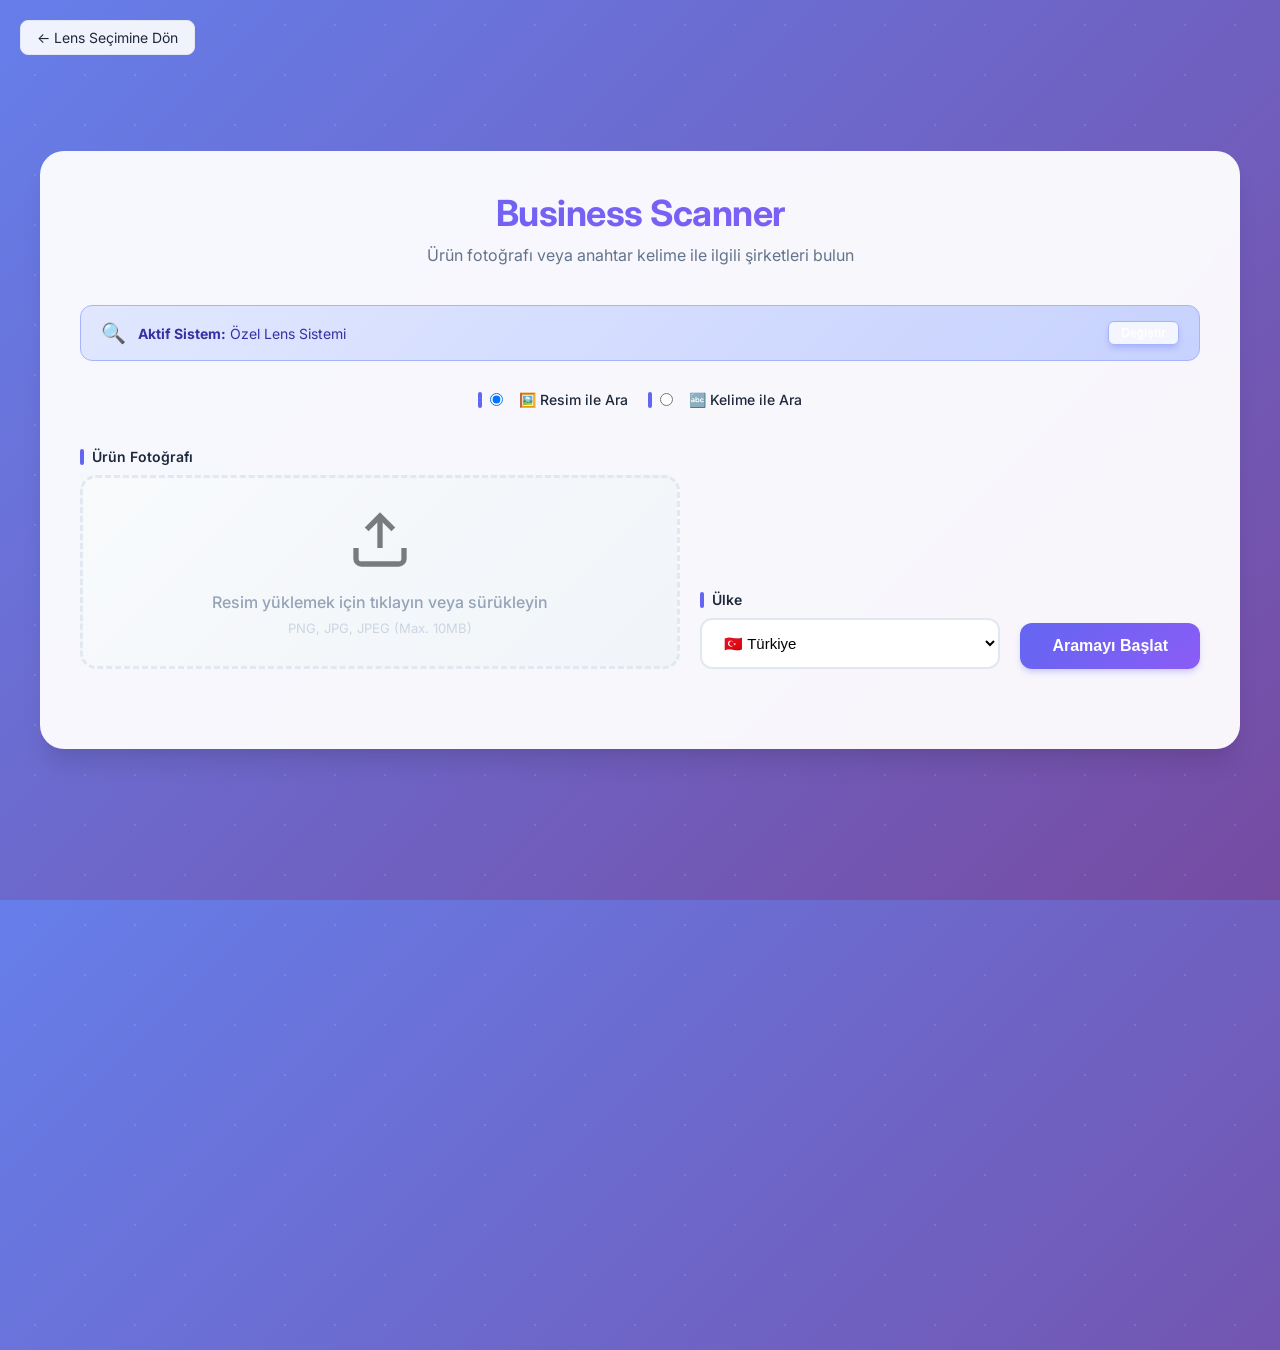
==== index.html @ 8c6d97d3 "fix: API adresini göreli yap, canlıda arama çalışmıyordu index.html içindeki API_URL sabit "http://l" ====
<!DOCTYPE html>
<html lang="tr">
  <head>
    <meta charset="UTF-8" />
    <meta name="viewport" content="width=device-width, initial-scale=1.0" />
    <title>Business Scanner</title>
    <link
      href="https://fonts.googleapis.com/css2?family=Inter:wght@300;400;500;600;700&display=swap"
      rel="stylesheet"
    />
    <style>
      * {
        margin: 0;
        padding: 0;
        box-sizing: border-box;
      }

      :root {
        --primary: #6366f1;
        --primary-dark: #4f46e5;
        --secondary: #8b5cf6;
        --success: #10b981;
        --error: #ef4444;
        --warning: #f59e0b;
        --dark: #1e293b;
        --light: #f8fafc;
        --shadow: 0 20px 25px -5px rgba(0, 0, 0, 0.1),
          0 10px 10px -5px rgba(0, 0, 0, 0.04);
      }

      body {
        font-family: "Inter", -apple-system, BlinkMacSystemFont, sans-serif;
        background: linear-gradient(135deg, #667eea 0%, #764ba2 100%);
        min-height: 100vh;
        display: flex;
        align-items: center;
        justify-content: center;
        padding: 20px;
        position: relative;
        overflow-x: hidden;
      }

      body::before {
        content: "";
        position: absolute;
        width: 200%;
        height: 200%;
        background: radial-gradient(
          circle,
          rgba(255, 255, 255, 0.1) 1px,
          transparent 1px
        );
        background-size: 50px 50px;
        animation: moveGrid 20s linear infinite;
        pointer-events: none;
      }

      @keyframes moveGrid {
        0% {
          transform: translate(0, 0);
        }
        100% {
          transform: translate(50px, 50px);
        }
      }

      .container {
        background: rgba(255, 255, 255, 0.95);
        backdrop-filter: blur(10px);
        border-radius: 24px;
        box-shadow: var(--shadow);
        padding: 40px;
        width: 100%;
        max-width: 1200px;
        position: relative;
        animation: slideUp 0.6s ease-out;
      }

      @keyframes slideUp {
        from {
          opacity: 0;
          transform: translateY(30px);
        }
        to {
          opacity: 1;
          transform: translateY(0);
        }
      }

      h1 {
        background: linear-gradient(
          135deg,
          var(--primary) 0%,
          var(--secondary) 100%
        );
        -webkit-background-clip: text;
        -webkit-text-fill-color: transparent;
        margin-bottom: 10px;
        text-align: center;
        font-size: 36px;
        font-weight: 700;
        letter-spacing: -0.5px;
      }

      .subtitle {
        text-align: center;
        color: #64748b;
        margin-bottom: 40px;
        font-size: 16px;
      }

      .search-section {
        display: grid;
        grid-template-columns: 2fr 1fr auto;
        gap: 20px;
        margin-bottom: 40px;
        align-items: end;
      }

      .form-group {
        display: flex;
        flex-direction: column;
      }

      label {
        font-weight: 600;
        margin-bottom: 10px;
        color: var(--dark);
        font-size: 14px;
        display: flex;
        align-items: center;
        gap: 8px;
      }

      label::before {
        content: "";
        width: 4px;
        height: 16px;
        background: var(--primary);
        border-radius: 2px;
      }

      select {
        padding: 14px 18px;
        border: 2px solid #e2e8f0;
        border-radius: 12px;
        font-size: 15px;
        transition: all 0.3s;
        background: white;
        cursor: pointer;
      }

      select:focus {
        outline: none;
        border-color: var(--primary);
        box-shadow: 0 0 0 3px rgba(99, 102, 241, 0.1);
      }

      #imagePreview {
        border: 3px dashed #e2e8f0;
        border-radius: 16px;
        padding: 30px;
        text-align: center;
        cursor: pointer;
        min-height: 140px;
        display: flex;
        align-items: center;
        justify-content: center;
        flex-direction: column;
        transition: all 0.3s;
        background: linear-gradient(135deg, #f8fafc 0%, #f1f5f9 100%);
        position: relative;
        overflow: hidden;
      }

      #imagePreview::before {
        content: "";
        position: absolute;
        inset: -2px;
        background: linear-gradient(135deg, var(--primary), var(--secondary));
        border-radius: 16px;
        opacity: 0;
        transition: opacity 0.3s;
        z-index: -1;
      }

      #imagePreview:hover {
        transform: translateY(-2px);
        box-shadow: 0 10px 20px -5px rgba(99, 102, 241, 0.2);
      }

      #imagePreview:hover::before {
        opacity: 0.1;
      }

      #imagePreview.drag-over {
        border-color: var(--primary);
        background: rgba(99, 102, 241, 0.05);
      }

      #imagePreview img {
        max-width: 100%;
        max-height: 180px;
        border-radius: 12px;
        box-shadow: 0 4px 6px -1px rgba(0, 0, 0, 0.1);
      }

      .upload-icon {
        width: 64px;
        height: 64px;
        margin-bottom: 16px;
        opacity: 0.5;
        transition: all 0.3s;
      }

      #imagePreview:hover .upload-icon {
        opacity: 0.8;
        transform: scale(1.05);
      }

      button {
        padding: 14px 32px;
        background: linear-gradient(
          135deg,
          var(--primary) 0%,
          var(--secondary) 100%
        );
        color: white;
        border: none;
        border-radius: 12px;
        font-size: 16px;
        font-weight: 600;
        cursor: pointer;
        transition: all 0.3s;
        box-shadow: 0 4px 6px -1px rgba(99, 102, 241, 0.3);
        position: relative;
        overflow: hidden;
      }

      button::before {
        content: "";
        position: absolute;
        top: 0;
        left: -100%;
        width: 100%;
        height: 100%;
        background: linear-gradient(
          90deg,
          transparent,
          rgba(255, 255, 255, 0.3),
          transparent
        );
        transition: left 0.5s;
      }

      button:hover {
        transform: translateY(-2px);
        box-shadow: 0 10px 20px -5px rgba(99, 102, 241, 0.4);
      }

      button:hover::before {
        left: 100%;
      }

      button:disabled {
        background: #cbd5e1;
        cursor: not-allowed;
        box-shadow: none;
        transform: none;
      }

      .status-bar {
        padding: 18px 24px;
        border-radius: 12px;
        margin-bottom: 30px;
        display: none;
        align-items: center;
        gap: 12px;
        font-weight: 500;
        animation: slideIn 0.3s ease-out;
      }

      @keyframes slideIn {
        from {
          opacity: 0;
          transform: translateX(-20px);
        }
        to {
          opacity: 1;
          transform: translateX(0);
        }
      }

      .status-bar.active {
        display: flex;
      }

      .status-bar.success {
        background: linear-gradient(135deg, #d1fae5 0%, #a7f3d0 100%);
        color: #065f46;
        border: 1px solid #6ee7b7;
      }

      .status-bar.error {
        background: linear-gradient(135deg, #fee2e2 0%, #fecaca 100%);
        color: #991b1b;
        border: 1px solid #f87171;
      }

      .status-bar.loading {
        background: linear-gradient(135deg, #e0e7ff 0%, #c7d2fe 100%);
        color: #3730a3;
        border: 1px solid #a5b4fc;
      }

      .loading-spinner {
        display: inline-block;
        width: 20px;
        height: 20px;
        border: 3px solid rgba(99, 102, 241, 0.3);
        border-top: 3px solid var(--primary);
        border-radius: 50%;
        animation: spin 1s linear infinite;
      }

      @keyframes spin {
        0% {
          transform: rotate(0deg);
        }
        100% {
          transform: rotate(360deg);
        }
      }

      .results-section {
        display: none;
        animation: fadeIn 0.5s ease-out;
      }

      @keyframes fadeIn {
        from {
          opacity: 0;
        }
        to {
          opacity: 1;
        }
      }

      .results-section.active {
        display: block;
      }

      .results-header {
        margin-bottom: 24px;
      }

      .results-count {
        font-size: 20px;
        font-weight: 600;
        color: var(--dark);
        display: flex;
        align-items: center;
        gap: 12px;
      }

      .results-count::before {
        content: "";
        width: 8px;
        height: 8px;
        background: var(--success);
        border-radius: 50%;
        animation: pulse 2s ease-in-out infinite;
      }

      @keyframes pulse {
        0%,
        100% {
          transform: scale(1);
          opacity: 1;
        }
        50% {
          transform: scale(1.2);
          opacity: 0.5;
        }
      }

      .table-container {
        background: white;
        border-radius: 16px;
        overflow: hidden;
        box-shadow: 0 4px 6px -1px rgba(0, 0, 0, 0.07);
        border: 1px solid #e2e8f0;
      }

      table {
        width: 100%;
        border-collapse: collapse;
      }

      th {
        background: linear-gradient(135deg, #f8fafc 0%, #f1f5f9 100%);
        padding: 18px 24px;
        text-align: left;
        font-weight: 600;
        color: var(--dark);
        font-size: 14px;
        text-transform: uppercase;
        letter-spacing: 0.5px;
        border-bottom: 2px solid #e2e8f0;
      }

      td {
        padding: 16px 24px;
        border-bottom: 1px solid #f1f5f9;
        color: #475569;
        font-size: 15px;
      }

      tr {
        transition: all 0.2s;
      }

      tr:hover {
        background: linear-gradient(135deg, #f8fafc 0%, #f1f5f9 100%);
      }

      tbody tr {
        animation: slideInRow 0.3s ease-out;
      }

      @keyframes slideInRow {
        from {
          opacity: 0;
          transform: translateX(-20px);
        }
        to {
          opacity: 1;
          transform: translateX(0);
        }
      }

      .website-link {
        color: var(--primary);
        text-decoration: none;
        font-weight: 500;
        transition: all 0.2s;
        display: inline-flex;
        align-items: center;
        gap: 6px;
      }

      .website-link::after {
        content: "↗";
        font-size: 12px;
        opacity: 0;
        transform: translate(-4px, -4px);
        transition: all 0.2s;
      }

      .website-link:hover {
        color: var(--primary-dark);
      }

      .website-link:hover::after {
        opacity: 1;
        transform: translate(0, 0);
      }

      .empty-state {
        text-align: center;
        padding: 60px 20px;
        color: #94a3b8;
      }

      .empty-state svg {
        width: 120px;
        height: 120px;
        margin-bottom: 20px;
        opacity: 0.3;
      }

      @media (max-width: 768px) {
        .search-section {
          grid-template-columns: 1fr;
        }

        .container {
          padding: 24px;
        }

        h1 {
          font-size: 28px;
        }

        table {
          font-size: 14px;
        }

        td,
        th {
          padding: 12px;
        }
      }

      /* Enter tuşu ile arama yapabilmek için */
      #keywordInput {
        width: 100%;
        padding: 14px 18px;
        border: 2px solid #e2e8f0;
        border-radius: 12px;
        font-size: 15px;
        transition: all 0.3s;
        background: white;
      }

      #keywordInput:focus {
        outline: none;
        border-color: var(--primary);
        box-shadow: 0 0 0 3px rgba(99, 102, 241, 0.1);
      }

      .product-tag {
        display: inline-block;
        background: linear-gradient(
          135deg,
          var(--primary) 0%,
          var(--secondary) 100%
        );
        color: white;
        padding: 4px 12px;
        border-radius: 20px;
        font-size: 12px;
        font-weight: 600;
        margin-left: 8px;
        animation: popIn 0.3s ease-out;
      }

      @keyframes popIn {
        from {
          transform: scale(0);
        }
        to {
          transform: scale(1);
        }
      }

      .lens-info {
        background: linear-gradient(135deg, #e0e7ff 0%, #c7d2fe 100%);
        border: 1px solid #a5b4fc;
        border-radius: 12px;
        padding: 15px 20px;
        margin-bottom: 30px;
        display: flex;
        align-items: center;
        gap: 12px;
        font-size: 14px;
        color: #3730a3;
      }

      .back-button {
        position: absolute;
        top: 20px;
        left: 20px;
        background: rgba(255, 255, 255, 0.9);
        border: 1px solid #e2e8f0;
        border-radius: 8px;
        padding: 8px 16px;
        font-size: 14px;
        cursor: pointer;
        transition: all 0.3s;
        z-index: 1000;
        text-decoration: none;
        color: var(--dark);
      }

      .back-button:hover {
        background: rgba(255, 255, 255, 1);
        border-color: #6366f1;
      }
    </style>
  </head>
  <body>
    <div class="container">
      <h1>Business Scanner</h1>
      <p class="subtitle">
        Ürün fotoğrafı veya anahtar kelime ile ilgili şirketleri bulun
      </p>

      <!-- Arama türü seçimi -->
      <div
        style="
          display: flex;
          justify-content: center;
          margin-bottom: 30px;
          gap: 20px;
        "
      >
        <label
          style="
            display: flex;
            align-items: center;
            cursor: pointer;
            font-weight: 500;
            color: var(--dark);
          "
        >
          <input
            type="radio"
            name="searchType"
            value="image"
            checked
            style="margin-right: 8px; cursor: pointer"
          />
          <span>🖼️ Resim ile Ara</span>
        </label>
        <label
          style="
            display: flex;
            align-items: center;
            cursor: pointer;
            font-weight: 500;
            color: var(--dark);
          "
        >
          <input
            type="radio"
            name="searchType"
            value="keyword"
            style="margin-right: 8px; cursor: pointer"
          />
          <span>🔤 Kelime ile Ara</span>
        </label>
      </div>

      <div class="search-section">
        <!-- Resim yükleme alanı -->
        <div class="form-group" id="imageSearchGroup">
          <label for="imageInput">Ürün Fotoğrafı</label>
          <input
            type="file"
            id="imageInput"
            accept="image/*"
            style="display: none"
          />
          <div
            id="imagePreview"
            onclick="document.getElementById('imageInput').click()"
          >
            <div id="previewContent">
              <svg
                class="upload-icon"
                viewBox="0 0 24 24"
                fill="none"
                stroke="currentColor"
                stroke-width="2"
              >
                <path d="M21 15v4a2 2 0 0 1-2 2H5a2 2 0 0 1-2-2v-4" />
                <polyline points="17 8 12 3 7 8" />
                <line x1="12" y1="3" x2="12" y2="15" />
              </svg>
              <p style="color: #94a3b8; font-weight: 500">
                Resim yüklemek için tıklayın veya sürükleyin
              </p>
              <p style="color: #cbd5e1; font-size: 13px; margin-top: 8px">
                PNG, JPG, JPEG (Max. 10MB)
              </p>
            </div>
          </div>
          <input type="hidden" id="sector" value="" />
        </div>

        <!-- Anahtar kelime arama alanı -->
        <div class="form-group" id="keywordSearchGroup" style="display: none">
          <label for="keywordInput">Anahtar Kelime</label>
          <input
            type="text"
            id="keywordInput"
            placeholder="Örn: cam bardak, elektronik, mobilya..."
          />
        </div>

        <div class="form-group">
          <label for="country">Ülke</label>
          <select id="country">
            <option value="TR">🇹🇷 Türkiye</option>
            <option value="DE">🇩🇪 Almanya</option>
            <option value="NL">🇳🇱 Hollanda</option>
            <option value="FR">🇫🇷 Fransa</option>
          </select>
        </div>

        <button id="searchBtn" onclick="startSearch()">
          <span>Aramayı Başlat</span>
        </button>
      </div>

      <div id="statusBar" class="status-bar"></div>

      <div id="resultsSection" class="results-section">
        <div class="results-header">
          <div class="results-count">
            Bulunan: <span id="resultCount">0</span> şirket
            <span
              id="productTag"
              class="product-tag"
              style="display: none"
            ></span>
          </div>
        </div>

        <div class="table-container">
          <div style="overflow-x: auto">
            <table>
              <thead>
                <tr>
                  <th>Şirket Adı</th>
                  <th>Website</th>
                </tr>
              </thead>
              <tbody id="resultsBody"></tbody>
            </table>
          </div>
          <div id="emptyState" class="empty-state" style="display: none">
            <svg
              viewBox="0 0 24 24"
              fill="none"
              stroke="currentColor"
              stroke-width="2"
            >
              <circle cx="11" cy="11" r="8" />
              <path d="m21 21-4.35-4.35" />
            </svg>
            <p style="font-size: 18px; font-weight: 600; margin-bottom: 8px">
              Henüz sonuç yok
            </p>
            <p>Arama tamamlandığında sonuçlar burada görünecek</p>
          </div>
        </div>
      </div>
    </div>

    <script>
      let currentJobId = null;
      let allResults = [];
      let statusCheckInterval = null;
      const API_URL = '/api';
      let selectedImage = null;

      // Sayfa yüklendiğinde lens seçimini kontrol et
      document.addEventListener("DOMContentLoaded", function () {
        // localStorage'dan lens seçimini al
        const lensType = localStorage.getItem("selectedLens") || "custom";

        // Lens bilgisini göster
        showLensInfo(lensType);

        // Geri dönüş butonu ekle
        addBackButton();
      });

      function showLensInfo(lensType) {
        const lensInfo = document.createElement("div");
        lensInfo.className = "lens-info";

        const lensName =
          lensType === "custom" ? "Özel Lens Sistemi" : "Google Lens";
        const lensIcon = lensType === "custom" ? "🔍" : "📷";

        lensInfo.innerHTML = `
                <span style="font-size: 20px;">${lensIcon}</span>
                <span><strong>Aktif Sistem:</strong> ${lensName}</span>
                <button onclick="changeLens()" style="
                    background: rgba(255,255,255,0.8);
                    border: 1px solid #a5b4fc;
                    border-radius: 6px;
                    padding: 4px 12px;
                    font-size: 12px;
                    cursor: pointer;
                    margin-left: auto;
                ">Değiştir</button>
            `;

        // Container'ın başına ekle
        const container = document.querySelector(".container");
        const subtitle = container.querySelector(".subtitle");
        subtitle.after(lensInfo);
      }

      function addBackButton() {
        const backButton = document.createElement("a");
        backButton.href = "/";
        backButton.className = "back-button";
        backButton.innerHTML = "← Lens Seçimine Dön";

        document.body.appendChild(backButton);
      }

      function changeLens() {
        if (
          confirm(
            "Lens sistemini değiştirmek için ana sayfaya dönmek istediğinizden emin misiniz?"
          )
        ) {
          window.location.href = "/";
        }
      }

      // Radio button değişimlerini dinle
      document.querySelectorAll('input[name="searchType"]').forEach((radio) => {
        radio.addEventListener("change", function () {
          const imageGroup = document.getElementById("imageSearchGroup");
          const keywordGroup = document.getElementById("keywordSearchGroup");

          if (this.value === "image") {
            imageGroup.style.display = "block";
            keywordGroup.style.display = "none";
          } else {
            imageGroup.style.display = "none";
            keywordGroup.style.display = "block";
          }
        });
      });

      // Drag and drop functionality
      const imagePreview = document.getElementById("imagePreview");

      ["dragenter", "dragover", "dragleave", "drop"].forEach((eventName) => {
        imagePreview.addEventListener(eventName, preventDefaults, false);
        document.body.addEventListener(eventName, preventDefaults, false);
      });

      function preventDefaults(e) {
        e.preventDefault();
        e.stopPropagation();
      }

      ["dragenter", "dragover"].forEach((eventName) => {
        imagePreview.addEventListener(eventName, highlight, false);
      });

      ["dragleave", "drop"].forEach((eventName) => {
        imagePreview.addEventListener(eventName, unhighlight, false);
      });

      function highlight(e) {
        imagePreview.classList.add("drag-over");
      }

      function unhighlight(e) {
        imagePreview.classList.remove("drag-over");
      }

      imagePreview.addEventListener("drop", handleDrop, false);

      function handleDrop(e) {
        const dt = e.dataTransfer;
        const files = dt.files;

        if (files.length > 0) {
          handleFile(files[0]);
        }
      }

      // Handle image selection
      document
        .getElementById("imageInput")
        .addEventListener("change", function (e) {
          const file = e.target.files[0];
          if (file) {
            handleFile(file);
          }
        });

      // Enter tuşu ile arama
      document
        .getElementById("keywordInput")
        .addEventListener("keypress", function (e) {
          if (e.key === "Enter") {
            startSearch();
          }
        });

      function handleFile(file) {
        if (!file.type.startsWith("image/")) {
          showStatus("Lütfen bir resim dosyası seçin!", "error");
          return;
        }

        if (file.size > 10 * 1024 * 1024) {
          showStatus("Dosya boyutu 10MB'dan küçük olmalıdır!", "error");
          return;
        }

        selectedImage = file;
        const reader = new FileReader();
        reader.onload = function (e) {
          document.getElementById("previewContent").innerHTML = `
                    <img src="${e.target.result}" alt="Seçilen resim">
                    <p style="margin-top: 16px; color: var(--primary); font-weight: 600;">
                        ${file.name}
                    </p>
                `;
        };
        reader.readAsDataURL(file);
      }

      function showStatus(message, type = "loading") {
        const statusBar = document.getElementById("statusBar");
        statusBar.className = `status-bar active ${type}`;

        if (type === "loading") {
          statusBar.innerHTML = `<span class="loading-spinner"></span>${message}`;
        } else {
          statusBar.innerHTML = message;
        }
      }

      function hideStatus() {
        const statusBar = document.getElementById("statusBar");
        statusBar.classList.remove("active");
      }

      async function startSearch() {
        const country = document.getElementById("country").value;
        const searchType = document.querySelector(
          'input[name="searchType"]:checked'
        ).value;
        let sector = "";

        if (searchType === "image") {
          if (!selectedImage) {
            showStatus("Lütfen bir resim seçin!", "error");
            setTimeout(hideStatus, 3000);
            return;
          }

          // Lens türünü al
          const lensType = localStorage.getItem("selectedLens") || "custom";
          const lensName =
            lensType === "custom" ? "Özel Lens Sistemi" : "Google Lens";

          showStatus(`${lensName} ile resim analiz ediliyor...`, "loading");

          const formData = new FormData();
          formData.append("image", selectedImage);
          formData.append("lens_type", lensType);

          try {
            const analyzeResponse = await fetch(
              `${API_URL}/analyze_image`,
              {
                method: "POST",
                body: formData,
              }
            );

            const analyzeData = await analyzeResponse.json();

            if (!analyzeData.success) {
              showStatus("Hata: " + analyzeData.error, "error");
              setTimeout(hideStatus, 5000);
              return;
            }

            sector = analyzeData.product;
            document.getElementById("sector").value = sector;

            // Show product tag with lens info
            const productTag = document.getElementById("productTag");
            productTag.textContent = `${sector} (${
              analyzeData.lens_used === "custom" ? "Özel Lens" : "Google Lens"
            })`;
            productTag.style.display = "inline-block";

            // Wait a bit to show the product name
            await new Promise((resolve) => setTimeout(resolve, 1500));
          } catch (error) {
            showStatus("Resim analiz hatası: " + error.message, "error");
            return;
          }
        } else {
          // Keyword search
          sector = document.getElementById("keywordInput").value.trim();

          if (!sector) {
            showStatus("Lütfen bir anahtar kelime girin!", "error");
            setTimeout(hideStatus, 3000);
            return;
          }

          document.getElementById("sector").value = sector;

          // Show product tag
          document.getElementById("productTag").textContent = sector;
          document.getElementById("productTag").style.display = "inline-block";
        }

        // Reset
        allResults = [];
        document.getElementById("resultsBody").innerHTML = "";
        document.getElementById("resultCount").textContent = "0";
        document.getElementById("resultsSection").classList.add("active");
        document.getElementById("emptyState").style.display = "block";

        // Disable button
        document.getElementById("searchBtn").disabled = true;

        showStatus("Arama başlatılıyor...", "loading");

        try {
          const response = await fetch(`${API_URL}/start_scan`, {
            method: "POST",
            headers: {
              "Content-Type": "application/json",
            },
            body: JSON.stringify({
              keyword: document.getElementById("sector").value,
              country: country,
            }),
          });

          const data = await response.json();

          if (data.success) {
            currentJobId = data.job_id;
            showStatus("Tarama devam ediyor...", "loading");

            // Start checking status
            statusCheckInterval = setInterval(checkStatus, 1000);
          } else {
            showStatus("Hata: " + (data.error || "Bilinmeyen hata"), "error");
            document.getElementById("searchBtn").disabled = false;
          }
        } catch (error) {
          showStatus("Bağlantı hatası: " + error.message, "error");
          document.getElementById("searchBtn").disabled = false;
        }
      }

      async function checkStatus() {
        if (!currentJobId) return;

        try {
          const response = await fetch(
            `${API_URL}/scan_status/${currentJobId}`
          );
          const data = await response.json();

          if (data.status === "error") {
            clearInterval(statusCheckInterval);
            showStatus("Hata: " + (data.error || "Bilinmeyen hata"), "error");
            document.getElementById("searchBtn").disabled = false;
            return;
          }

          // Add new rows
          if (data.new_rows && data.new_rows.length > 0) {
            const tbody = document.getElementById("resultsBody");
            document.getElementById("emptyState").style.display = "none";

            data.new_rows.forEach((row, index) => {
              const tr = document.createElement("tr");
              tr.style.animationDelay = `${index * 0.05}s`;
              tr.innerHTML = `
                            <td>${row[0] || ""}</td>
                            <td>${
                              row[1]
                                ? `<a href="${row[1]}" target="_blank" class="website-link">${row[1]}</a>`
                                : ""
                            }</td>
                        `;
              tbody.appendChild(tr);
              allResults.push(row);
            });

            document.getElementById("resultCount").textContent =
              allResults.length;
          }

          // Update status
          if (data.status === "running") {
            showStatus(
              `Tarama devam ediyor... ${data.rows_found} şirket bulundu`,
              "loading"
            );
          } else if (data.status === "completed") {
            clearInterval(statusCheckInterval);
            showStatus(
              `Tarama tamamlandı! ${data.rows_found} şirket bulundu`,
              "success"
            );
            document.getElementById("searchBtn").disabled = false;

            // Load all results if not already loaded
            if (data.rows && data.rows.length > allResults.length) {
              allResults = data.rows;
              const tbody = document.getElementById("resultsBody");
              tbody.innerHTML = "";
              document.getElementById("emptyState").style.display = "none";

              data.rows.forEach((row, index) => {
                const tr = document.createElement("tr");
                tr.style.animationDelay = `${index * 0.05}s`;
                tr.innerHTML = `
                                <td>${row[0] || ""}</td>
                                <td>${
                                  row[1]
                                    ? `<a href="${row[1]}" target="_blank" class="website-link">${row[1]}</a>`
                                    : ""
                                }</td>
                            `;
                tbody.appendChild(tr);
              });

              document.getElementById("resultCount").textContent =
                allResults.length;
            }

            if (allResults.length === 0) {
              document.getElementById("emptyState").style.display = "block";
            }
          }
        } catch (error) {
          console.error("Status check error:", error);
        }
      }
    </script>
  </body>
</html>
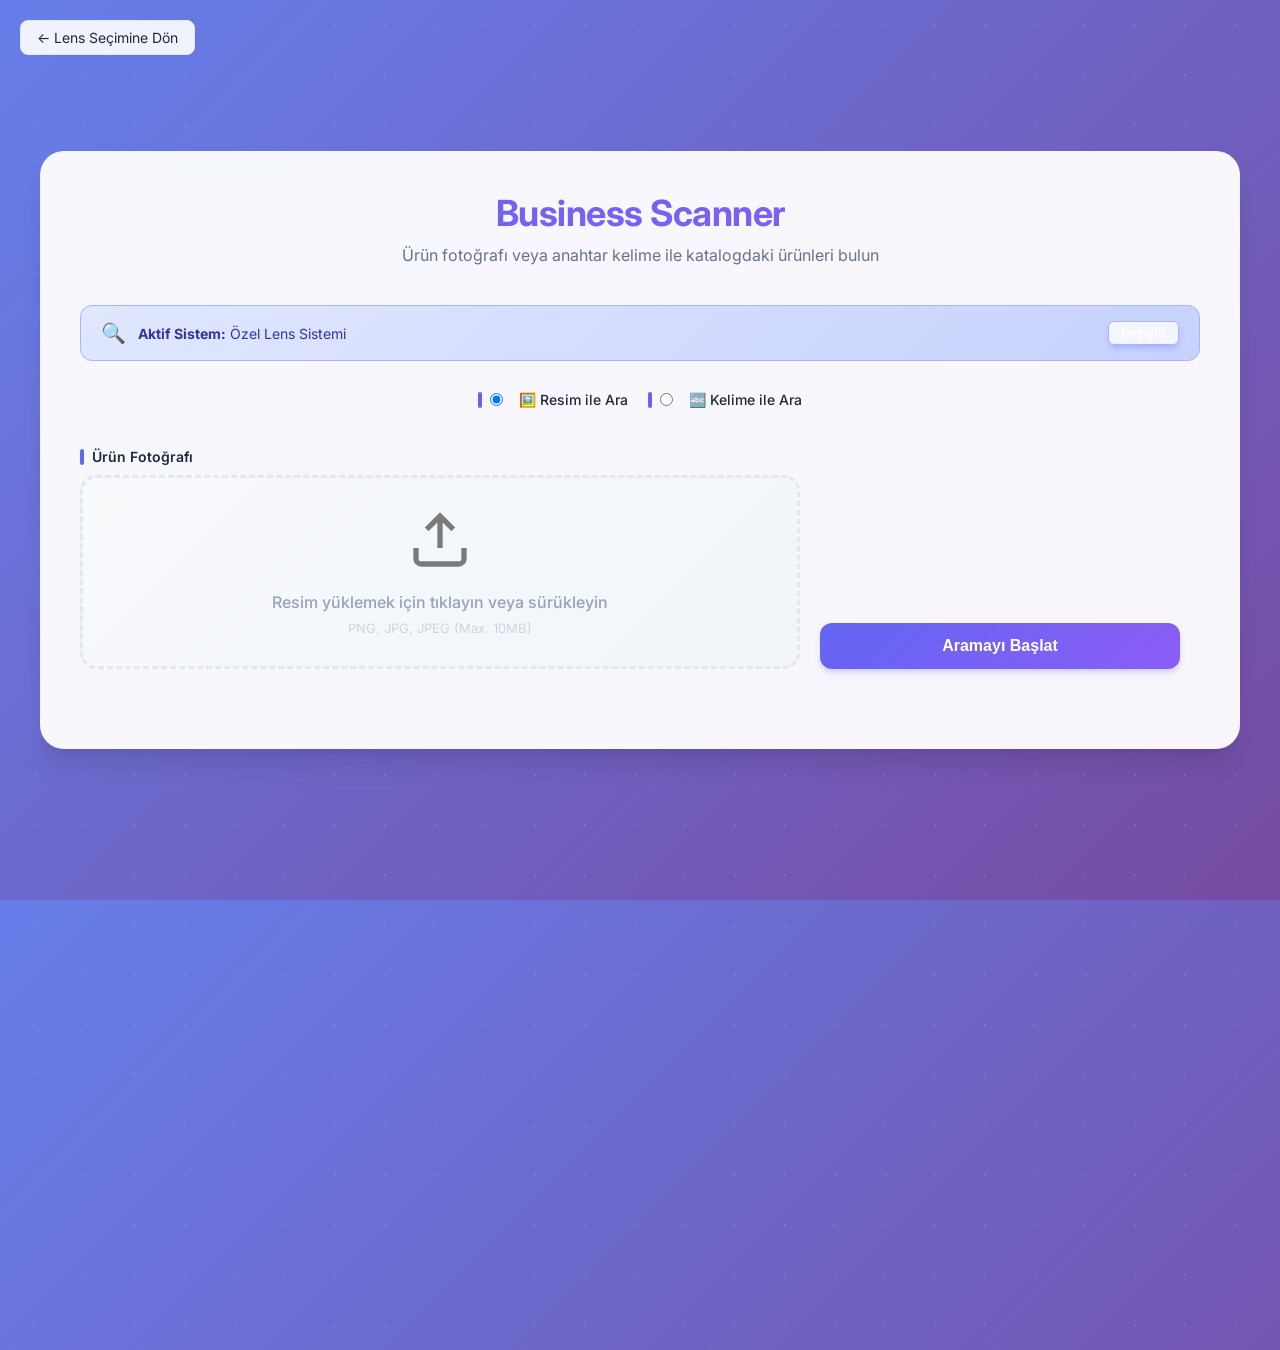
==== commit 862d1e19: "feat: Europages yerine allemtia katalogunda ara Lens artik disaridan firma listesi toplamiyor; gorse" ====
--- a/index.html
+++ b/index.html
@@ -583,7 +583,7 @@
     <div class="container">
       <h1>Business Scanner</h1>
       <p class="subtitle">
-        Ürün fotoğrafı veya anahtar kelime ile ilgili şirketleri bulun
+        Ürün fotoğrafı veya anahtar kelime ile katalogdaki ürünleri bulun
       </p>
 
       <!-- Arama türü seçimi -->
@@ -679,19 +679,12 @@
           />
         </div>
 
-        <div class="form-group">
-          <label for="country">Ülke</label>
-          <select id="country">
-            <option value="TR">🇹🇷 Türkiye</option>
-            <option value="DE">🇩🇪 Almanya</option>
-            <option value="NL">🇳🇱 Hollanda</option>
-            <option value="FR">🇫🇷 Fransa</option>
-          </select>
-        </div>
-
         <button id="searchBtn" onclick="startSearch()">
           <span>Aramayı Başlat</span>
         </button>
+        <button id="stopBtn" onclick="stopSearch()" style="display: none">
+          <span>Aramayı Durdur</span>
+        </button>
       </div>
 
       <div id="statusBar" class="status-bar"></div>
@@ -699,7 +692,7 @@
       <div id="resultsSection" class="results-section">
         <div class="results-header">
           <div class="results-count">
-            Bulunan: <span id="resultCount">0</span> şirket
+            Bulunan: <span id="resultCount">0</span> ürün
             <span
               id="productTag"
               class="product-tag"
@@ -713,8 +706,9 @@
             <table>
               <thead>
                 <tr>
-                  <th>Şirket Adı</th>
-                  <th>Website</th>
+                  <th style="width: 84px">Görsel</th>
+                  <th>Ürün</th>
+                  <th style="width: 140px">Fiyat</th>
                 </tr>
               </thead>
               <tbody id="resultsBody"></tbody>
@@ -744,6 +738,11 @@
       let allResults = [];
       let statusCheckInterval = null;
       const API_URL = '/api';
+      const LENS_NAMES = {
+        custom: "Özel Lens Sistemi",
+        gemini: "Gemini",
+        google: "Google Lens",
+      };
       let selectedImage = null;
 
       // Sayfa yüklendiğinde lens seçimini kontrol et
@@ -762,8 +761,7 @@
         const lensInfo = document.createElement("div");
         lensInfo.className = "lens-info";
 
-        const lensName =
-          lensType === "custom" ? "Özel Lens Sistemi" : "Google Lens";
+        const lensName = LENS_NAMES[lensType] || lensType;
         const lensIcon = lensType === "custom" ? "🔍" : "📷";
 
         lensInfo.innerHTML = `
@@ -904,6 +902,45 @@
         reader.readAsDataURL(file);
       }
 
+      // Katalog urununu tablo satirina cevirir.
+      function renderRow(p, index) {
+        const tr = document.createElement("tr");
+        tr.style.animationDelay = `${Math.min(index, 20) * 0.05}s`;
+        const price =
+          p.fiyat != null && p.fiyat !== ""
+            ? Number(p.fiyat).toLocaleString("tr-TR", {
+                minimumFractionDigits: 2,
+              }) + " ₺"
+            : "-";
+        const img = p.gorsel
+          ? `<img src="${escapeHtml(p.gorsel)}" alt="" loading="lazy"
+                 style="width:64px;height:64px;object-fit:cover;border-radius:8px">`
+          : "";
+        const name = escapeHtml(p.ad || "");
+        const title = p.url
+          ? `<a href="${escapeHtml(p.url)}" target="_blank" rel="noopener"
+               class="website-link">${name}</a>`
+          : name;
+        tr.innerHTML = `
+          <td>${img}</td>
+          <td>
+            <div style="font-weight:600">${title}</div>
+            <div style="color:#6b7280;font-size:13px;margin-top:2px">
+              ${escapeHtml(p.aciklama || "")}
+            </div>
+          </td>
+          <td style="white-space:nowrap;font-weight:600">${price}</td>`;
+        return tr;
+      }
+
+      // Urun adi/aciklamasi katalogdan geliyor; HTML olarak yorumlanmamali.
+      function escapeHtml(str) {
+        return String(str).replace(/[&<>"']/g, (c) => ({
+          "&": "&amp;", "<": "&lt;", ">": "&gt;",
+          '"': "&quot;", "'": "&#39;",
+        })[c]);
+      }
+
       function showStatus(message, type = "loading") {
         const statusBar = document.getElementById("statusBar");
         statusBar.className = `status-bar active ${type}`;
@@ -920,8 +957,32 @@
         statusBar.classList.remove("active");
       }
 
+      function setScanning(on) {
+        document.getElementById("searchBtn").disabled = on;
+        document.getElementById("stopBtn").style.display = on
+          ? "block"
+          : "none";
+      }
+
+      async function stopSearch() {
+        if (!currentJobId) return;
+        const btn = document.getElementById("stopBtn");
+        btn.disabled = true;
+        showStatus("Tarama durduruluyor...", "loading");
+        try {
+          await fetch(`${API_URL}/stop_scan/${currentJobId}`, {
+            method: "POST",
+            headers: { "Content-Type": "application/json" },
+            body: "{}",
+          });
+        } catch (error) {
+          showStatus("Durdurma hatası: " + error.message, "error");
+        } finally {
+          btn.disabled = false;
+        }
+      }
+
       async function startSearch() {
-        const country = document.getElementById("country").value;
         const searchType = document.querySelector(
           'input[name="searchType"]:checked'
         ).value;
@@ -936,8 +997,7 @@
 
           // Lens türünü al
           const lensType = localStorage.getItem("selectedLens") || "custom";
-          const lensName =
-            lensType === "custom" ? "Özel Lens Sistemi" : "Google Lens";
+          const lensName = LENS_NAMES[lensType] || lensType;
 
           showStatus(`${lensName} ile resim analiz ediliyor...`, "loading");
 
@@ -968,7 +1028,7 @@
             // Show product tag with lens info
             const productTag = document.getElementById("productTag");
             productTag.textContent = `${sector} (${
-              analyzeData.lens_used === "custom" ? "Özel Lens" : "Google Lens"
+              LENS_NAMES[analyzeData.lens_used] || analyzeData.lens_used
             })`;
             productTag.style.display = "inline-block";
 
@@ -1002,8 +1062,7 @@
         document.getElementById("resultsSection").classList.add("active");
         document.getElementById("emptyState").style.display = "block";
 
-        // Disable button
-        document.getElementById("searchBtn").disabled = true;
+        setScanning(true);
 
         showStatus("Arama başlatılıyor...", "loading");
 
@@ -1015,7 +1074,6 @@
             },
             body: JSON.stringify({
               keyword: document.getElementById("sector").value,
-              country: country,
             }),
           });
 
@@ -1029,11 +1087,11 @@
             statusCheckInterval = setInterval(checkStatus, 1000);
           } else {
             showStatus("Hata: " + (data.error || "Bilinmeyen hata"), "error");
-            document.getElementById("searchBtn").disabled = false;
+            setScanning(false);
           }
         } catch (error) {
           showStatus("Bağlantı hatası: " + error.message, "error");
-          document.getElementById("searchBtn").disabled = false;
+          setScanning(false);
         }
       }
 
@@ -1049,7 +1107,7 @@
           if (data.status === "error") {
             clearInterval(statusCheckInterval);
             showStatus("Hata: " + (data.error || "Bilinmeyen hata"), "error");
-            document.getElementById("searchBtn").disabled = false;
+            setScanning(false);
             return;
           }
 
@@ -1058,19 +1116,9 @@
             const tbody = document.getElementById("resultsBody");
             document.getElementById("emptyState").style.display = "none";
 
-            data.new_rows.forEach((row, index) => {
-              const tr = document.createElement("tr");
-              tr.style.animationDelay = `${index * 0.05}s`;
-              tr.innerHTML = `
-                            <td>${row[0] || ""}</td>
-                            <td>${
-                              row[1]
-                                ? `<a href="${row[1]}" target="_blank" class="website-link">${row[1]}</a>`
-                                : ""
-                            }</td>
-                        `;
-              tbody.appendChild(tr);
-              allResults.push(row);
+            data.new_rows.forEach((p, i) => {
+              tbody.appendChild(renderRow(p, i));
+              allResults.push(p);
             });
 
             document.getElementById("resultCount").textContent =
@@ -1080,16 +1128,33 @@
           // Update status
           if (data.status === "running") {
             showStatus(
-              `Tarama devam ediyor... ${data.rows_found} şirket bulundu`,
+              `Aranıyor... ${data.rows_found} ürün bulundu`,
               "loading"
             );
+          } else if (data.status === "stopping") {
+            showStatus("Tarama durduruluyor...", "loading");
+          } else if (data.status === "stopped") {
+            clearInterval(statusCheckInterval);
+            showStatus(
+              `Arama durduruldu. ${data.rows_found} ürün bulundu`,
+              "success"
+            );
+            setScanning(false);
           } else if (data.status === "completed") {
             clearInterval(statusCheckInterval);
+            // Tam terimle sonuc cikmayip terim genisletildiyse bunu soyle;
+            // sessizce baska bir aramanin sonucunu gostermek yaniltici olur.
+            const asked = document.getElementById("sector").value.trim();
+            const used = data.used_keyword;
+            const note =
+              used && used !== asked
+                ? ` ("${asked}" için sonuç yok, "${used}" ile arandı)`
+                : "";
             showStatus(
-              `Tarama tamamlandı! ${data.rows_found} şirket bulundu`,
+              `Arama tamamlandı! ${data.rows_found} ürün bulundu${note}`,
               "success"
             );
-            document.getElementById("searchBtn").disabled = false;
+            setScanning(false);
 
             // Load all results if not already loaded
             if (data.rows && data.rows.length > allResults.length) {
@@ -1097,21 +1162,7 @@
               const tbody = document.getElementById("resultsBody");
               tbody.innerHTML = "";
               document.getElementById("emptyState").style.display = "none";
-
-              data.rows.forEach((row, index) => {
-                const tr = document.createElement("tr");
-                tr.style.animationDelay = `${index * 0.05}s`;
-                tr.innerHTML = `
-                                <td>${row[0] || ""}</td>
-                                <td>${
-                                  row[1]
-                                    ? `<a href="${row[1]}" target="_blank" class="website-link">${row[1]}</a>`
-                                    : ""
-                                }</td>
-                            `;
-                tbody.appendChild(tr);
-              });
-
+              allResults.forEach((p, i) => tbody.appendChild(renderRow(p, i)));
               document.getElementById("resultCount").textContent =
                 allResults.length;
             }
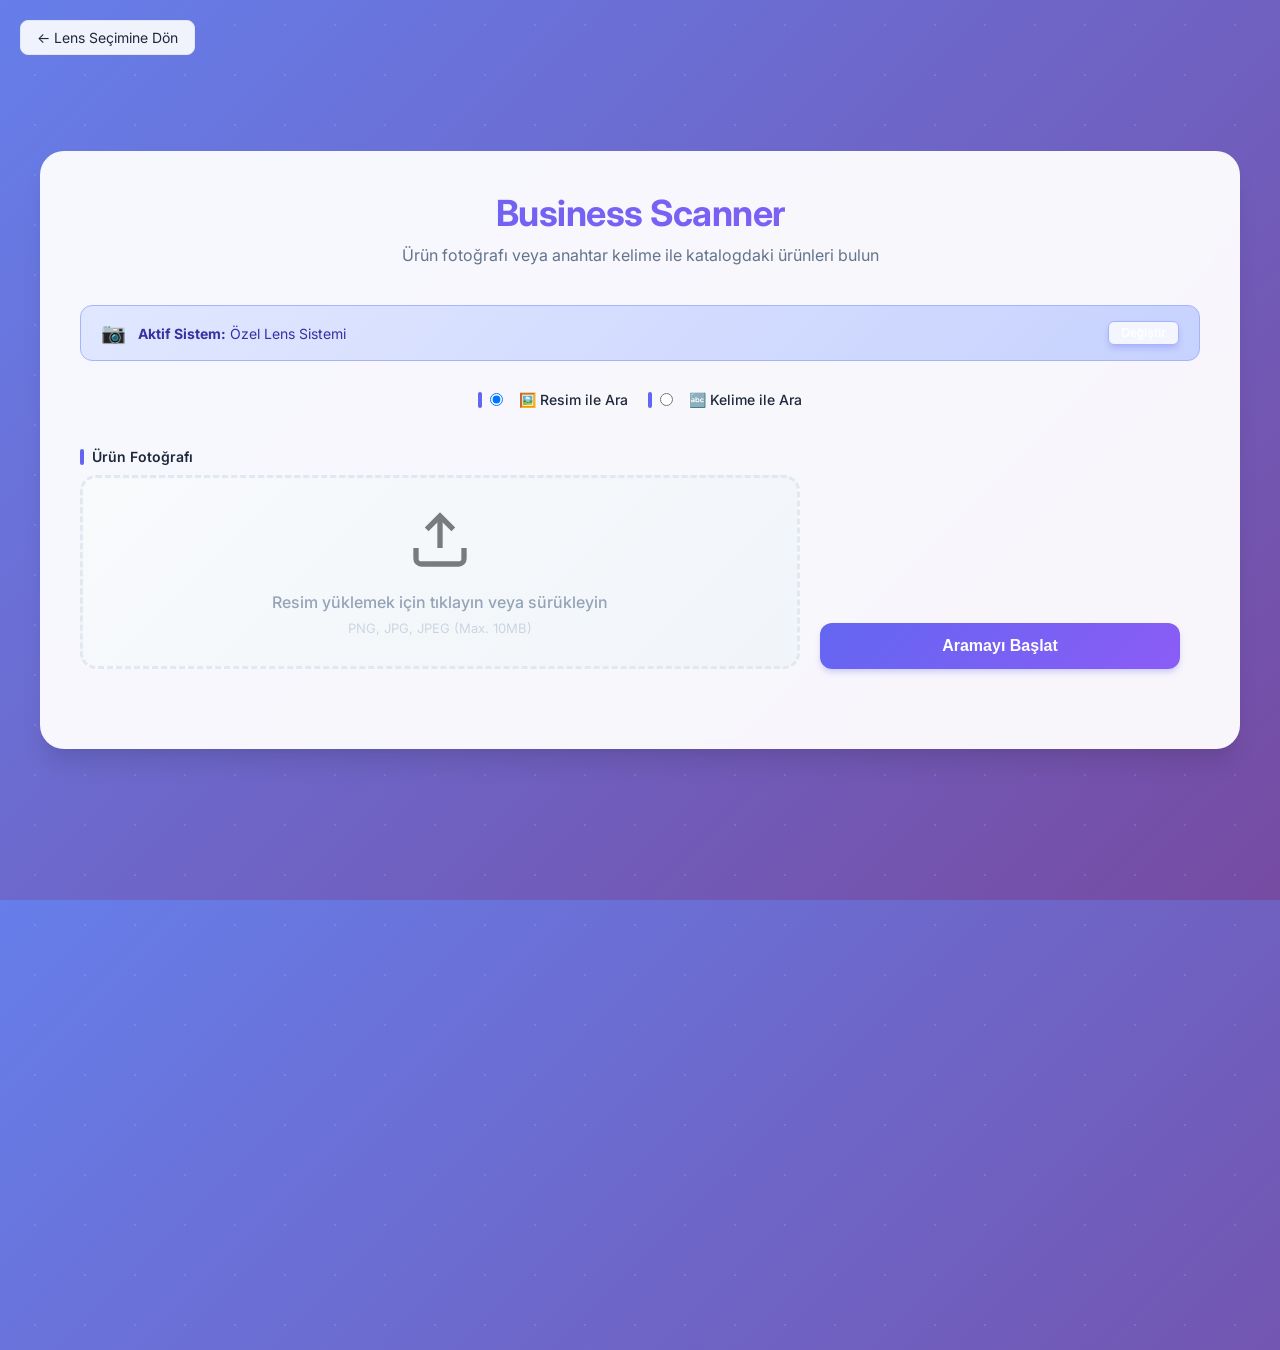
==== commit 2933925e: "feat: lens secim ekranini sadelestir Gemini karti "Ozel Lens Sistemi" olarak adlandirildi; hesabin k" ====
--- a/index.html
+++ b/index.html
@@ -739,16 +739,19 @@
       let statusCheckInterval = null;
       const API_URL = '/api';
       const LENS_NAMES = {
-        custom: "Özel Lens Sistemi",
-        gemini: "Gemini",
+        gemini: "Özel Lens Sistemi",
         google: "Google Lens",
+        // Zincir OpenAI'a duserse etiket dogruyu soylesin; secim ekraninda
+        // karti yok ama backend'de yedek olarak duruyor.
+        custom: "OpenAI (yedek)",
       };
       let selectedImage = null;
+      let searchQuery = null; // gorsel aramasinda esanlam listesi
 
       // Sayfa yüklendiğinde lens seçimini kontrol et
       document.addEventListener("DOMContentLoaded", function () {
         // localStorage'dan lens seçimini al
-        const lensType = localStorage.getItem("selectedLens") || "custom";
+        const lensType = localStorage.getItem("selectedLens") || "gemini";
 
         // Lens bilgisini göster
         showLensInfo(lensType);
@@ -941,6 +944,31 @@
         })[c]);
       }
 
+      // Sunucu her zaman JSON dondurmez: nginx zaman asiminda (504) veya
+      // uygulama cokerse (502) HTML hata sayfasi doner ve response.json()
+      // "Unexpected token '<'" diye patlar. Kullaniciya bunu gostermek yerine
+      // ne oldugunu anlatan bir mesaj uretiyoruz.
+      async function jsonVeya(response, islem) {
+        const tip = response.headers.get("content-type") || "";
+        if (tip.includes("application/json")) {
+          return await response.json();
+        }
+        const govde = (await response.text()).slice(0, 200);
+        console.error(`${islem}: JSON olmayan yanit`, response.status, govde);
+        if (response.status === 504 || response.status === 408) {
+          throw new Error(
+            `${islem} zaman aşımına uğradı. Görsel büyükse küçültüp tekrar deneyin.`
+          );
+        }
+        if (response.status === 502 || response.status === 503) {
+          throw new Error(`Sunucuya ulaşılamadı (${response.status}).`);
+        }
+        if (response.status === 413) {
+          throw new Error("Görsel çok büyük, daha küçük bir dosya deneyin.");
+        }
+        throw new Error(`Sunucu beklenmeyen bir yanıt döndü (${response.status}).`);
+      }
+
       function showStatus(message, type = "loading") {
         const statusBar = document.getElementById("statusBar");
         statusBar.className = `status-bar active ${type}`;
@@ -996,7 +1024,7 @@
           }
 
           // Lens türünü al
-          const lensType = localStorage.getItem("selectedLens") || "custom";
+          const lensType = localStorage.getItem("selectedLens") || "gemini";
           const lensName = LENS_NAMES[lensType] || lensType;
 
           showStatus(`${lensName} ile resim analiz ediliyor...`, "loading");
@@ -1014,7 +1042,7 @@
               }
             );
 
-            const analyzeData = await analyzeResponse.json();
+            const analyzeData = await jsonVeya(analyzeResponse, "Resim analizi");
 
             if (!analyzeData.success) {
               showStatus("Hata: " + analyzeData.error, "error");
@@ -1022,18 +1050,30 @@
               return;
             }
 
+            // Etikette kisa ad, aramada modelin verdigi tum esanlamlar.
             sector = analyzeData.product;
             document.getElementById("sector").value = sector;
+            searchQuery = analyzeData.query || sector;
 
             // Show product tag with lens info
+            const kullanilan = analyzeData.lens_used;
+            const kullanilanAd = LENS_NAMES[kullanilan] || kullanilan;
             const productTag = document.getElementById("productTag");
-            productTag.textContent = `${sector} (${
-              LENS_NAMES[analyzeData.lens_used] || analyzeData.lens_used
-            })`;
+            productTag.textContent = `${sector} (${kullanilanAd})`;
             productTag.style.display = "inline-block";
 
-            // Wait a bit to show the product name
-            await new Promise((resolve) => setTimeout(resolve, 1500));
+            // Secilen lens basarisiz olup zincir baskasina dustuyse bunu
+            // soyle; kullanici sectiginden farkli bir sistemin cevapladigini
+            // bilmeli (ornegin Google Vision faturalandirma kapaliyken).
+            if (kullanilan && kullanilan !== lensType) {
+              showStatus(
+                `${lensName} kullanılamadı, ${kullanilanAd} ile analiz edildi: ${sector}`,
+                "success"
+              );
+              await new Promise((resolve) => setTimeout(resolve, 2500));
+            } else {
+              await new Promise((resolve) => setTimeout(resolve, 1500));
+            }
           } catch (error) {
             showStatus("Resim analiz hatası: " + error.message, "error");
             return;
@@ -1041,6 +1081,7 @@
         } else {
           // Keyword search
           sector = document.getElementById("keywordInput").value.trim();
+          searchQuery = null;
 
           if (!sector) {
             showStatus("Lütfen bir anahtar kelime girin!", "error");
@@ -1073,11 +1114,11 @@
               "Content-Type": "application/json",
             },
             body: JSON.stringify({
-              keyword: document.getElementById("sector").value,
+              keyword: searchQuery || document.getElementById("sector").value,
             }),
           });
 
-          const data = await response.json();
+          const data = await jsonVeya(response, "Arama");
 
           if (data.success) {
             currentJobId = data.job_id;
@@ -1102,7 +1143,7 @@
           const response = await fetch(
             `${API_URL}/scan_status/${currentJobId}`
           );
-          const data = await response.json();
+          const data = await jsonVeya(response, "Durum sorgusu");
 
           if (data.status === "error") {
             clearInterval(statusCheckInterval);
